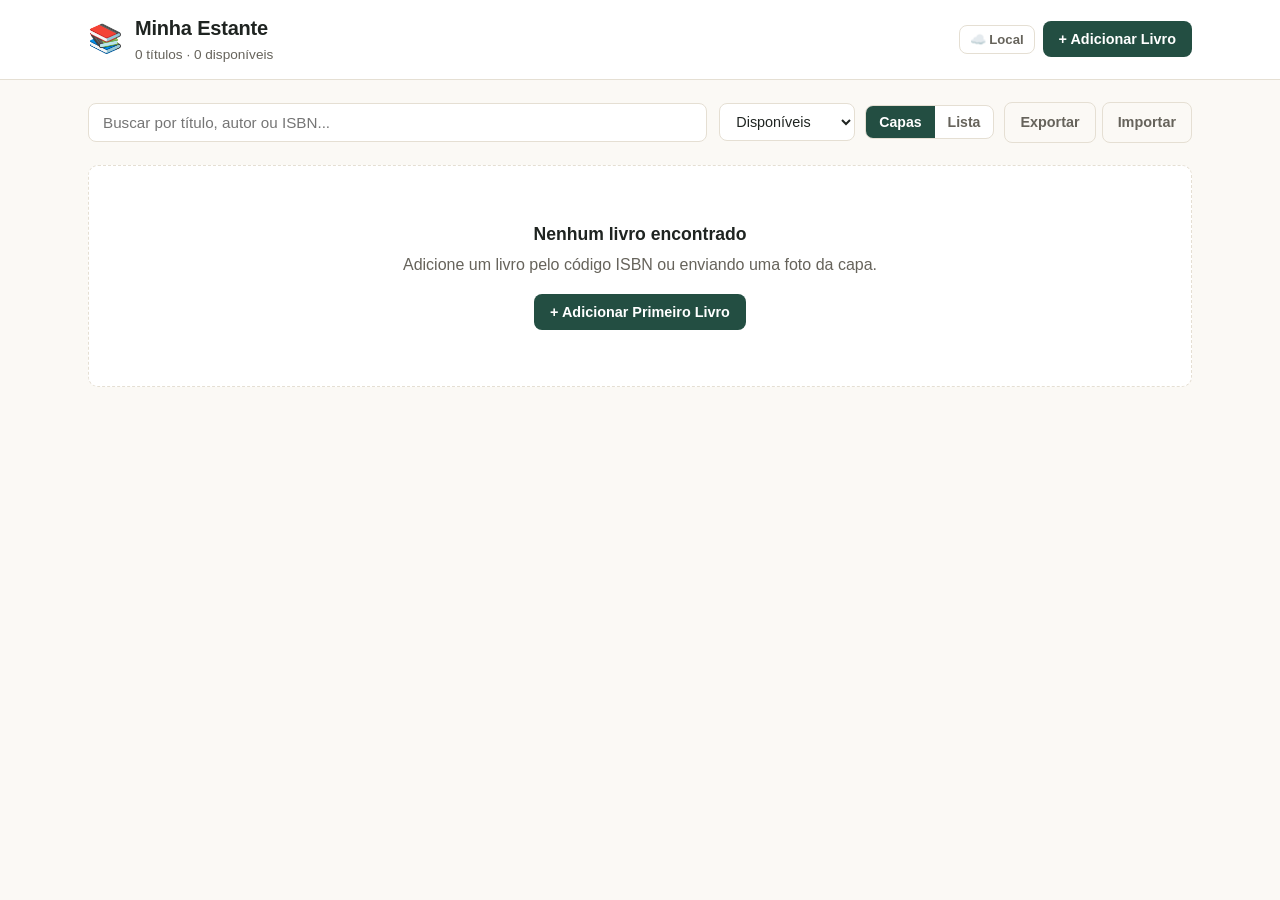
==== index.html @ 74f0c26f "Initial commit: book catalog app and README" ====
<!DOCTYPE html>
<html lang="pt-BR">
<head>
  <meta charset="UTF-8" />
  <meta name="viewport" content="width=device-width, initial-scale=1.0" />
  <title>Minha Estante — Catálogo de Livros</title>
  <link rel="stylesheet" href="styles.css" />
</head>
<body>
  <header class="topbar">
    <div class="container topbar-inner">
      <div class="brand">
        <span class="brand-icon" aria-hidden="true">📚</span>
        <div>
          <h1>Minha Estante</h1>
          <p class="subtitle" id="stats-summary">0 títulos · 0 disponíveis</p>
        </div>
      </div>

      <div class="topbar-actions">
        <button type="button" class="btn btn-ghost btn-sm" id="btn-open-sync" title="Configurar sincronização com Google Sheets">
          <span id="sync-status-text">☁️ Nuvem: Local</span>
        </button>
        <button type="button" class="btn btn-primary" id="btn-open-add">
          + Adicionar Livro
        </button>
      </div>
    </div>
  </header>

  <main class="container main-content">
    <section class="toolbar" aria-label="Filtros e visualização">
      <div class="search-box">
        <input
          type="search"
          id="search-input"
          placeholder="Buscar por título, autor ou ISBN..."
          autocomplete="off"
        />
      </div>

      <div class="toolbar-controls">
        <select id="filter-status" aria-label="Filtrar por disponibilidade">
          <option value="all">Todos</option>
          <option value="available" selected>Disponíveis</option>
          <option value="sold">Esgotados (0)</option>
        </select>

        <div class="view-toggle" role="group" aria-label="Modo de visualização">
          <button type="button" class="btn-toggle active" id="view-grid" title="Visualização em Capas">
            Capas
          </button>
          <button type="button" class="btn-toggle" id="view-list" title="Visualização em Lista">
            Lista
          </button>
        </div>

        <div class="backup-actions">
          <button type="button" class="btn btn-ghost" id="btn-export" title="Exportar catálogo em JSON">
            Exportar
          </button>
          <label class="btn btn-ghost file-label" title="Importar catálogo JSON">
            Importar
            <input type="file" id="import-input" accept="application/json" hidden />
          </label>
        </div>
      </div>
    </section>

    <section id="catalog-container" class="catalog-grid" aria-live="polite"></section>

    <div id="empty-state" class="empty-state hidden">
      <p class="empty-title">Nenhum livro encontrado</p>
      <p class="empty-desc">Adicione um livro pelo código ISBN ou enviando uma foto da capa.</p>
      <button type="button" class="btn btn-primary" id="btn-empty-add">+ Adicionar Primeiro Livro</button>
    </div>
  </main>

  <!-- Modal Adicionar / Editar Livro -->
  <div id="book-modal" class="modal-backdrop hidden" role="dialog" aria-modal="true" aria-labelledby="modal-title">
    <div class="modal-card">
      <div class="modal-header">
        <h2 id="modal-title">Adicionar Livro</h2>
        <button type="button" class="btn-close" id="btn-close-modal" aria-label="Fechar">&times;</button>
      </div>

      <form id="book-form" class="modal-body">
        <input type="hidden" id="book-id" />

        <div class="isbn-lookup-box">
          <label for="book-isbn">Buscar livro (ISBN, Título ou Autor)</label>
          <div class="isbn-row">
            <input
              type="text"
              id="book-isbn"
              placeholder="Ex: 9788535914849, Dom Casmurro ou Machado de Assis"
            />
            <button type="button" class="btn btn-secondary" id="btn-lookup-isbn">
              Buscar
            </button>
          </div>
          <div class="isbn-scan-actions">
            <button type="button" class="btn btn-ghost btn-sm" id="btn-scan-isbn">
              📷 Escanear ISBN
            </button>
            <label class="btn btn-ghost btn-sm file-label">
              🖼️ Importar Foto do ISBN
              <input type="file" id="isbn-file" accept="image/*" capture="environment" hidden />
            </label>
          </div>
          <p id="isbn-feedback" class="feedback-text" aria-live="polite"></p>
          <div id="search-results" class="search-results hidden"></div>
        </div>

        <div id="camera-panel" class="camera-panel hidden">
          <video id="camera-video" playsinline autoplay muted></video>
          <p id="camera-hint" class="camera-hint"></p>
          <div class="camera-controls">
            <button type="button" class="btn btn-primary btn-sm hidden" id="btn-capture-cover">
              Capturar Capa
            </button>
            <button type="button" class="btn btn-ghost btn-sm" id="btn-stop-camera">
              Fechar Câmera
            </button>
          </div>
        </div>

        <div class="form-split">
          <div class="cover-column">
            <div class="cover-preview" id="cover-preview">
              <img id="cover-img" src="" alt="Pré-visualização da capa" class="hidden" />
              <span id="cover-placeholder">Sem capa</span>
            </div>
            <button type="button" class="btn btn-secondary btn-sm cover-upload-btn" id="btn-scan-cover">
              📷 Escanear / Foto Capa
            </button>
            <label class="btn btn-ghost btn-sm file-label cover-upload-btn">
              🖼️ Importar Foto Capa
              <input type="file" id="cover-file" accept="image/*" hidden />
            </label>
            <button type="button" class="btn btn-ghost btn-sm hidden" id="btn-clear-cover">
              Remover capa
            </button>
            <input type="hidden" id="book-cover-url" />
          </div>

          <div class="fields-column">
            <div class="field">
              <label for="book-title">Título *</label>
              <input type="text" id="book-title" required placeholder="Nome do livro" />
            </div>

            <div class="field">
              <label for="book-author">Autor *</label>
              <input type="text" id="book-author" required placeholder="Nome do autor" />
            </div>

            <div class="field-row">
              <div class="field">
                <label for="book-price">Valor (R$) *</label>
                <input
                  type="number"
                  id="book-price"
                  required
                  min="0"
                  step="0.01"
                  placeholder="0,00"
                />
              </div>

              <div class="field">
                <label for="book-qty">Qtde Disponível *</label>
                <input
                  type="number"
                  id="book-qty"
                  required
                  min="0"
                  step="1"
                  value="1"
                />
              </div>
            </div>
          </div>
        </div>

        <div class="modal-footer">
          <button type="button" class="btn btn-ghost" id="btn-cancel-modal">Cancelar</button>
          <button type="submit" class="btn btn-primary" id="btn-save-book">Salvar Livro</button>
        </div>
      </form>
    </div>
  </div>

  <!-- Modal Sincronização Google Sheets -->
  <div id="sync-modal" class="modal-backdrop hidden" role="dialog" aria-modal="true" aria-labelledby="sync-modal-title">
    <div class="modal-card modal-card-sm">
      <div class="modal-header">
        <h2 id="sync-modal-title">Sincronizar com Google Sheets</h2>
        <button type="button" class="btn-close" id="btn-close-sync" aria-label="Fechar">&times;</button>
      </div>
      <form id="sync-form" class="modal-body">
        <p class="sync-desc">
          Cole abaixo a URL do Web App gerada no Google Apps Script da sua planilha.
          Os dados passam a ser salvos na nuvem automaticamente.
        </p>
        <div class="field">
          <label for="sheets-url">URL do Google Apps Script</label>
          <input
            type="url"
            id="sheets-url"
            placeholder="https://script.google.com/macros/s/.../exec"
          />
        </div>
        <p id="sync-feedback" class="feedback-text" aria-live="polite"></p>
        <div class="modal-footer">
          <button type="button" class="btn btn-danger-ghost hidden" id="btn-disconnect-sync">Desconectar</button>
          <button type="button" class="btn btn-secondary hidden" id="btn-pull-sync">Recarregar da Planilha</button>
          <button type="submit" class="btn btn-primary" id="btn-save-sync">Salvar e Sincronizar</button>
        </div>
      </form>
    </div>
  </div>

  <script src="https://unpkg.com/@zxing/library@0.21.3/umd/index.min.js"></script>
  <script src="app.js"></script>
</body>
</html>
---- styles.css ----
:root {
  --bg: #fbf9f5;
  --surface: #ffffff;
  --surface-muted: #f3efe6;
  --border: #e5dfd3;
  --text: #1f2421;
  --text-muted: #66635b;
  --primary: #234e42;
  --primary-hover: #1a3b32;
  --accent: #b85d3b;
  --danger: #b42318;
  --danger-bg: #fef3f2;
  --radius: 10px;
  --shadow: 0 2px 8px rgba(31, 36, 33, 0.06);
}

* {
  box-sizing: border-box;
}

body {
  margin: 0;
  font-family: -apple-system, BlinkMacSystemFont, "Segoe UI", Roboto, sans-serif;
  background: var(--bg);
  color: var(--text);
  line-height: 1.45;
}

.container {
  max-width: 1140px;
  margin: 0 auto;
  padding: 0 18px;
}

.hidden {
  display: none !important;
}

/* Header */
.topbar {
  background: var(--surface);
  border-bottom: 1px solid var(--border);
  position: sticky;
  top: 0;
  z-index: 20;
}

.topbar-inner {
  display: flex;
  align-items: center;
  justify-content: space-between;
  gap: 16px;
  padding-top: 14px;
  padding-bottom: 14px;
}

.brand {
  display: flex;
  align-items: center;
  gap: 12px;
}

.brand-icon {
  font-size: 1.75rem;
}

.brand h1 {
  margin: 0;
  font-size: 1.25rem;
  font-weight: 700;
  letter-spacing: -0.01em;
}

.subtitle {
  margin: 2px 0 0;
  font-size: 0.85rem;
  color: var(--text-muted);
}

/* Buttons */
.btn {
  display: inline-flex;
  align-items: center;
  justify-content: center;
  gap: 6px;
  padding: 9px 15px;
  border-radius: 8px;
  border: 1px solid transparent;
  font-size: 0.9rem;
  font-weight: 600;
  cursor: pointer;
  transition: background 0.15s, border-color 0.15s, color 0.15s;
  text-decoration: none;
}

.btn-sm {
  padding: 6px 10px;
  font-size: 0.82rem;
}

.btn-primary {
  background: var(--primary);
  color: #fff;
}

.btn-primary:hover {
  background: var(--primary-hover);
}

.btn-secondary {
  background: var(--surface-muted);
  color: var(--text);
  border-color: var(--border);
}

.btn-secondary:hover {
  background: #eae4d7;
}

.btn-ghost {
  background: transparent;
  color: var(--text-muted);
  border-color: var(--border);
}

.btn-ghost:hover {
  background: var(--surface-muted);
  color: var(--text);
}

.btn-sold {
  background: #fff7f4;
  color: var(--accent);
  border-color: #eed6cc;
}

.btn-sold:hover:not(:disabled) {
  background: #fbeae3;
}

.btn-sold:disabled {
  opacity: 0.45;
  cursor: not-allowed;
}

.btn-danger-ghost {
  background: transparent;
  color: var(--danger);
  border-color: transparent;
}

.btn-danger-ghost:hover {
  background: var(--danger-bg);
}

.file-label {
  cursor: pointer;
}

/* Toolbar */
.main-content {
  padding-top: 22px;
  padding-bottom: 48px;
}

.toolbar {
  display: flex;
  flex-wrap: wrap;
  gap: 12px;
  align-items: center;
  justify-content: space-between;
  margin-bottom: 22px;
}

.search-box {
  flex: 1 1 260px;
}

.search-box input {
  width: 100%;
  padding: 10px 14px;
  border: 1px solid var(--border);
  border-radius: 8px;
  background: var(--surface);
  font-size: 0.95rem;
  color: var(--text);
}

.search-box input:focus,
.field input:focus,
.isbn-row input:focus,
select:focus {
  outline: 2px solid rgba(35, 78, 66, 0.2);
  border-color: var(--primary);
}

.toolbar-controls {
  display: flex;
  flex-wrap: wrap;
  align-items: center;
  gap: 10px;
}

select {
  padding: 9px 12px;
  border: 1px solid var(--border);
  border-radius: 8px;
  background: var(--surface);
  color: var(--text);
  font-size: 0.9rem;
}

.view-toggle {
  display: inline-flex;
  border: 1px solid var(--border);
  border-radius: 8px;
  overflow: hidden;
  background: var(--surface);
}

.btn-toggle {
  border: none;
  background: transparent;
  padding: 8px 13px;
  font-size: 0.88rem;
  font-weight: 600;
  color: var(--text-muted);
  cursor: pointer;
}

.btn-toggle.active {
  background: var(--primary);
  color: #fff;
}

.backup-actions {
  display: inline-flex;
  gap: 6px;
}

/* Grid View (Cover View) */
.catalog-grid {
  display: grid;
  grid-template-columns: repeat(auto-fill, minmax(205px, 1fr));
  gap: 18px;
}

.book-card {
  background: var(--surface);
  border: 1px solid var(--border);
  border-radius: var(--radius);
  box-shadow: var(--shadow);
  display: flex;
  flex-direction: column;
  overflow: hidden;
  transition: transform 0.15s;
}

.book-card.is-sold-out {
  opacity: 0.72;
}

.book-cover-wrap {
  position: relative;
  width: 100%;
  aspect-ratio: 2 / 3;
  background: var(--surface-muted);
  display: flex;
  align-items: center;
  justify-content: center;
  overflow: hidden;
  border-bottom: 1px solid var(--border);
}

.book-cover-wrap img {
  width: 100%;
  height: 100%;
  object-fit: cover;
}

.no-cover-box {
  padding: 16px;
  text-align: center;
  color: var(--text-muted);
  font-size: 0.85rem;
}

.qty-badge {
  position: absolute;
  top: 8px;
  right: 8px;
  background: rgba(31, 36, 33, 0.85);
  color: #fff;
  font-size: 0.78rem;
  font-weight: 700;
  padding: 4px 8px;
  border-radius: 999px;
}

.qty-badge.zero {
  background: var(--danger);
}

.book-info {
  padding: 12px 14px;
  display: flex;
  flex-direction: column;
  flex: 1;
}

.book-title {
  margin: 0;
  font-size: 0.98rem;
  font-weight: 700;
  display: -webkit-box;
  -webkit-line-clamp: 2;
  -webkit-box-orient: vertical;
  overflow: hidden;
}

.book-author {
  margin: 4px 0 10px;
  font-size: 0.85rem;
  color: var(--text-muted);
  white-space: nowrap;
  overflow: hidden;
  text-overflow: ellipsis;
}

.book-price {
  margin-top: auto;
  font-size: 1.08rem;
  font-weight: 700;
  color: var(--primary);
}

.book-actions {
  display: flex;
  gap: 6px;
  padding: 10px 14px 12px;
  border-top: 1px solid var(--surface-muted);
}

.book-actions .btn-sold {
  flex: 1;
}

/* List View */
.catalog-list {
  display: flex;
  flex-direction: column;
  gap: 10px;
}

.book-row {
  background: var(--surface);
  border: 1px solid var(--border);
  border-radius: var(--radius);
  padding: 10px 14px;
  display: grid;
  grid-template-columns: 52px 1fr auto auto auto;
  align-items: center;
  gap: 14px;
  box-shadow: var(--shadow);
}

.book-row.is-sold-out {
  opacity: 0.72;
}

.row-thumb {
  width: 52px;
  height: 74px;
  border-radius: 6px;
  background: var(--surface-muted);
  overflow: hidden;
  display: flex;
  align-items: center;
  justify-content: center;
  font-size: 0.7rem;
  color: var(--text-muted);
  border: 1px solid var(--border);
}

.row-thumb img {
  width: 100%;
  height: 100%;
  object-fit: cover;
}

.row-main {
  min-width: 0;
}

.row-main .book-title {
  -webkit-line-clamp: 1;
}

.row-main .book-author {
  margin: 2px 0 0;
}

.row-isbn {
  font-size: 0.78rem;
  color: var(--text-muted);
}

.row-price {
  font-weight: 700;
  color: var(--primary);
  font-size: 1rem;
  white-space: nowrap;
}

.row-qty {
  font-size: 0.88rem;
  font-weight: 600;
  white-space: nowrap;
}

.row-qty.zero {
  color: var(--danger);
}

.row-actions {
  display: flex;
  align-items: center;
  gap: 6px;
}

/* Empty State */
.empty-state {
  text-align: center;
  padding: 56px 20px;
  background: var(--surface);
  border: 1px dashed var(--border);
  border-radius: var(--radius);
}

.empty-title {
  font-size: 1.1rem;
  font-weight: 700;
  margin: 0 0 6px;
}

.empty-desc {
  color: var(--text-muted);
  margin: 0 0 18px;
}

/* Modal */
.modal-backdrop {
  position: fixed;
  inset: 0;
  background: rgba(20, 24, 22, 0.52);
  display: flex;
  align-items: center;
  justify-content: center;
  padding: 16px;
  z-index: 50;
}

.modal-card {
  background: var(--surface);
  border-radius: 12px;
  width: 100%;
  max-width: 620px;
  max-height: 92vh;
  overflow-y: auto;
  box-shadow: 0 18px 40px rgba(0, 0, 0, 0.2);
}

.modal-header {
  display: flex;
  align-items: center;
  justify-content: space-between;
  padding: 16px 20px;
  border-bottom: 1px solid var(--border);
}

.modal-header h2 {
  margin: 0;
  font-size: 1.15rem;
}

.btn-close {
  border: none;
  background: transparent;
  font-size: 1.5rem;
  line-height: 1;
  color: var(--text-muted);
  cursor: pointer;
}

.modal-body {
  padding: 18px 20px;
  display: flex;
  flex-direction: column;
  gap: 16px;
}

.isbn-lookup-box {
  background: var(--surface-muted);
  padding: 12px 14px;
  border-radius: 8px;
  border: 1px solid var(--border);
}

.isbn-lookup-box label {
  display: block;
  font-size: 0.85rem;
  font-weight: 600;
  margin-bottom: 6px;
}

.isbn-row {
  display: flex;
  gap: 8px;
}

.isbn-row input {
  flex: 1;
  padding: 8px 12px;
  border: 1px solid var(--border);
  border-radius: 8px;
  background: var(--surface);
  font-size: 0.95rem;
}

.feedback-text {
  margin: 6px 0 0;
  font-size: 0.82rem;
  color: var(--text-muted);
  min-height: 1.1em;
}

.feedback-text.error {
  color: var(--danger);
}

.feedback-text.success {
  color: var(--primary);
}

.isbn-scan-actions {
  display: flex;
  flex-wrap: wrap;
  gap: 8px;
  margin-top: 8px;
}

.isbn-scan-actions .btn {
  background: var(--surface);
}

.camera-panel {
  background: #141715;
  border-radius: 10px;
  padding: 12px;
  display: flex;
  flex-direction: column;
  align-items: center;
  gap: 10px;
}

.camera-panel video {
  width: 100%;
  max-height: 240px;
  border-radius: 8px;
  object-fit: cover;
  background: #000;
}

.camera-hint {
  margin: 0;
  color: #e5dfd3;
  font-size: 0.84rem;
  text-align: center;
}

.camera-controls {
  display: flex;
  gap: 8px;
}

.camera-controls .btn-ghost {
  color: #e5dfd3;
  border-color: rgba(255, 255, 255, 0.25);
}

.search-results {
  margin-top: 8px;
  max-height: 220px;
  overflow-y: auto;
  border: 1px solid var(--border);
  border-radius: 8px;
  background: var(--surface);
  display: flex;
  flex-direction: column;
}

.search-result-item {
  display: flex;
  align-items: center;
  gap: 10px;
  padding: 8px 10px;
  border: none;
  border-bottom: 1px solid var(--surface-muted);
  background: transparent;
  text-align: left;
  cursor: pointer;
  width: 100%;
}

.search-result-item:last-child {
  border-bottom: none;
}

.search-result-item:hover {
  background: var(--surface-muted);
}

.search-result-thumb {
  width: 34px;
  height: 50px;
  object-fit: cover;
  border-radius: 4px;
  background: var(--surface-muted);
  flex-shrink: 0;
}

.search-result-info {
  min-width: 0;
  flex: 1;
}

.search-result-title {
  font-size: 0.88rem;
  font-weight: 600;
  color: var(--text);
  white-space: nowrap;
  overflow: hidden;
  text-overflow: ellipsis;
}

.search-result-meta {
  font-size: 0.78rem;
  color: var(--text-muted);
  white-space: nowrap;
  overflow: hidden;
  text-overflow: ellipsis;
}

.topbar-actions {
  display: flex;
  align-items: center;
  gap: 8px;
}

.modal-card-sm {
  max-width: 480px;
}

.sync-desc {
  margin: 0;
  font-size: 0.88rem;
  color: var(--text-muted);
}

.form-split {
  display: grid;
  grid-template-columns: 155px 1fr;
  gap: 18px;
}

.cover-column {
  display: flex;
  flex-direction: column;
  gap: 8px;
}

.cover-preview {
  width: 155px;
  aspect-ratio: 2 / 3;
  border: 1px dashed var(--border);
  border-radius: 8px;
  background: var(--surface-muted);
  display: flex;
  align-items: center;
  justify-content: center;
  overflow: hidden;
  color: var(--text-muted);
  font-size: 0.85rem;
}

.cover-preview img {
  width: 100%;
  height: 100%;
  object-fit: cover;
}

.cover-upload-btn {
  width: 100%;
  text-align: center;
}

.fields-column {
  display: flex;
  flex-direction: column;
  gap: 12px;
}

.field label {
  display: block;
  font-size: 0.85rem;
  font-weight: 600;
  margin-bottom: 4px;
}

.field input {
  width: 100%;
  padding: 9px 12px;
  border: 1px solid var(--border);
  border-radius: 8px;
  font-size: 0.95rem;
}

.field-row {
  display: grid;
  grid-template-columns: 1fr 1fr;
  gap: 12px;
}

.modal-footer {
  display: flex;
  justify-content: flex-end;
  gap: 10px;
  padding-top: 8px;
  border-top: 1px solid var(--border);
}

@media (max-width: 640px) {
  .form-split {
    grid-template-columns: 1fr;
  }

  .cover-column {
    align-items: center;
  }

  .book-row {
    grid-template-columns: 46px 1fr;
    gap: 10px;
  }

  .row-price,
  .row-qty,
  .row-actions {
    grid-column: 2;
  }
}
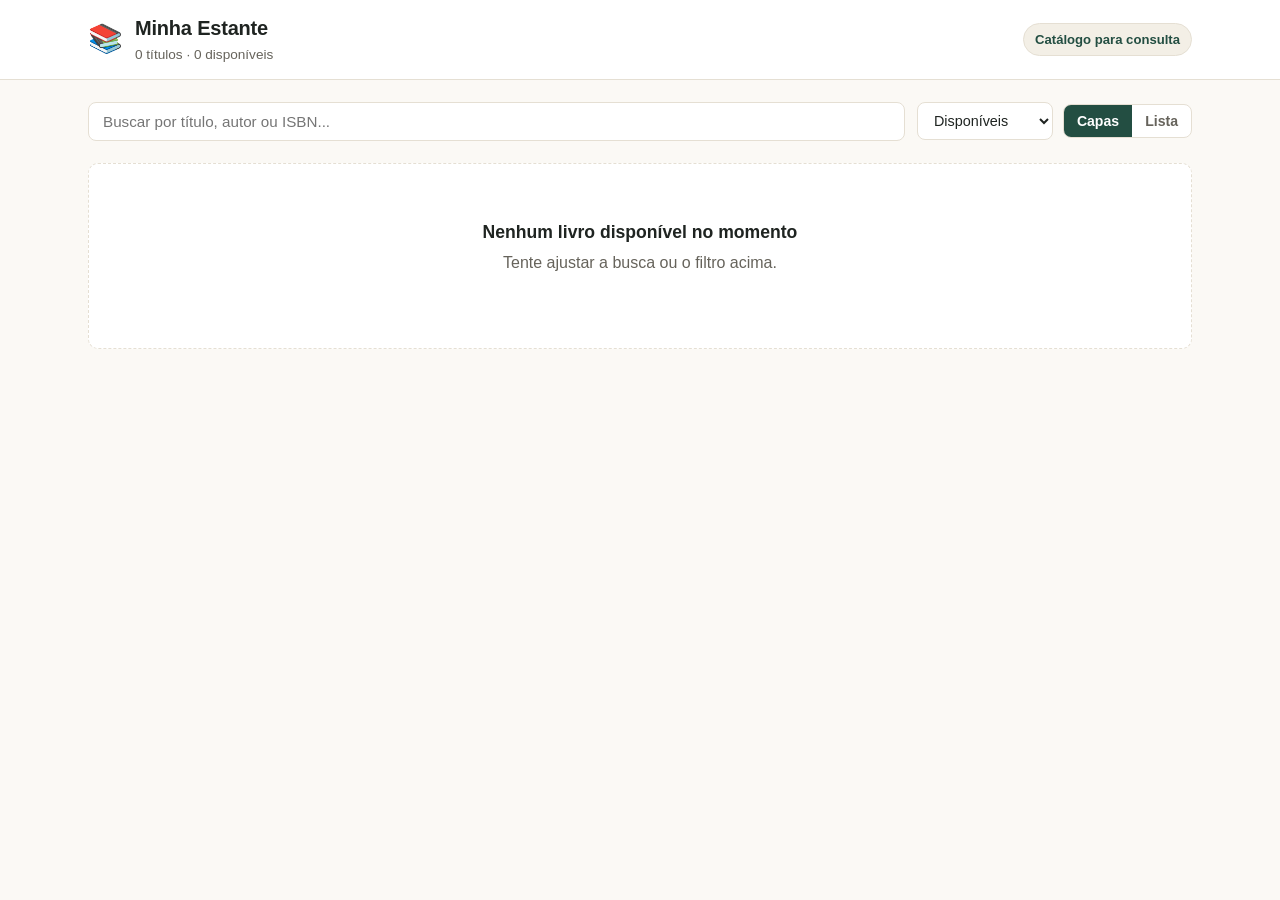
==== commit e24d3be4: "Separa visao publica (consulta) e area admin protegida por senha" ====
--- a/index.html
+++ b/index.html
@@ -6,7 +6,7 @@
   <title>Minha Estante — Catálogo de Livros</title>
   <link rel="stylesheet" href="styles.css" />
 </head>
-<body>
+<body data-mode="public">
   <header class="topbar">
     <div class="container topbar-inner">
       <div class="brand">
@@ -18,12 +18,7 @@
       </div>
 
       <div class="topbar-actions">
-        <button type="button" class="btn btn-ghost btn-sm" id="btn-open-sync" title="Configurar sincronização com Google Sheets">
-          <span id="sync-status-text">☁️ Nuvem: Local</span>
-        </button>
-        <button type="button" class="btn btn-primary" id="btn-open-add">
-          + Adicionar Livro
-        </button>
+        <span class="public-badge" id="public-sync-badge">Catálogo para consulta</span>
       </div>
     </div>
   </header>
@@ -54,174 +49,18 @@
             Lista
           </button>
         </div>
-
-        <div class="backup-actions">
-          <button type="button" class="btn btn-ghost" id="btn-export" title="Exportar catálogo em JSON">
-            Exportar
-          </button>
-          <label class="btn btn-ghost file-label" title="Importar catálogo JSON">
-            Importar
-            <input type="file" id="import-input" accept="application/json" hidden />
-          </label>
-        </div>
       </div>
     </section>
 
     <section id="catalog-container" class="catalog-grid" aria-live="polite"></section>
 
     <div id="empty-state" class="empty-state hidden">
-      <p class="empty-title">Nenhum livro encontrado</p>
-      <p class="empty-desc">Adicione um livro pelo código ISBN ou enviando uma foto da capa.</p>
-      <button type="button" class="btn btn-primary" id="btn-empty-add">+ Adicionar Primeiro Livro</button>
+      <p class="empty-title">Nenhum livro disponível no momento</p>
+      <p class="empty-desc">Tente ajustar a busca ou o filtro acima.</p>
     </div>
   </main>
 
-  <!-- Modal Adicionar / Editar Livro -->
-  <div id="book-modal" class="modal-backdrop hidden" role="dialog" aria-modal="true" aria-labelledby="modal-title">
-    <div class="modal-card">
-      <div class="modal-header">
-        <h2 id="modal-title">Adicionar Livro</h2>
-        <button type="button" class="btn-close" id="btn-close-modal" aria-label="Fechar">&times;</button>
-      </div>
-
-      <form id="book-form" class="modal-body">
-        <input type="hidden" id="book-id" />
-
-        <div class="isbn-lookup-box">
-          <label for="book-isbn">Buscar livro (ISBN, Título ou Autor)</label>
-          <div class="isbn-row">
-            <input
-              type="text"
-              id="book-isbn"
-              placeholder="Ex: 9788535914849, Dom Casmurro ou Machado de Assis"
-            />
-            <button type="button" class="btn btn-secondary" id="btn-lookup-isbn">
-              Buscar
-            </button>
-          </div>
-          <div class="isbn-scan-actions">
-            <button type="button" class="btn btn-ghost btn-sm" id="btn-scan-isbn">
-              📷 Escanear ISBN
-            </button>
-            <label class="btn btn-ghost btn-sm file-label">
-              🖼️ Importar Foto do ISBN
-              <input type="file" id="isbn-file" accept="image/*" capture="environment" hidden />
-            </label>
-          </div>
-          <p id="isbn-feedback" class="feedback-text" aria-live="polite"></p>
-          <div id="search-results" class="search-results hidden"></div>
-        </div>
-
-        <div id="camera-panel" class="camera-panel hidden">
-          <video id="camera-video" playsinline autoplay muted></video>
-          <p id="camera-hint" class="camera-hint"></p>
-          <div class="camera-controls">
-            <button type="button" class="btn btn-primary btn-sm hidden" id="btn-capture-cover">
-              Capturar Capa
-            </button>
-            <button type="button" class="btn btn-ghost btn-sm" id="btn-stop-camera">
-              Fechar Câmera
-            </button>
-          </div>
-        </div>
-
-        <div class="form-split">
-          <div class="cover-column">
-            <div class="cover-preview" id="cover-preview">
-              <img id="cover-img" src="" alt="Pré-visualização da capa" class="hidden" />
-              <span id="cover-placeholder">Sem capa</span>
-            </div>
-            <button type="button" class="btn btn-secondary btn-sm cover-upload-btn" id="btn-scan-cover">
-              📷 Escanear / Foto Capa
-            </button>
-            <label class="btn btn-ghost btn-sm file-label cover-upload-btn">
-              🖼️ Importar Foto Capa
-              <input type="file" id="cover-file" accept="image/*" hidden />
-            </label>
-            <button type="button" class="btn btn-ghost btn-sm hidden" id="btn-clear-cover">
-              Remover capa
-            </button>
-            <input type="hidden" id="book-cover-url" />
-          </div>
-
-          <div class="fields-column">
-            <div class="field">
-              <label for="book-title">Título *</label>
-              <input type="text" id="book-title" required placeholder="Nome do livro" />
-            </div>
-
-            <div class="field">
-              <label for="book-author">Autor *</label>
-              <input type="text" id="book-author" required placeholder="Nome do autor" />
-            </div>
-
-            <div class="field-row">
-              <div class="field">
-                <label for="book-price">Valor (R$) *</label>
-                <input
-                  type="number"
-                  id="book-price"
-                  required
-                  min="0"
-                  step="0.01"
-                  placeholder="0,00"
-                />
-              </div>
-
-              <div class="field">
-                <label for="book-qty">Qtde Disponível *</label>
-                <input
-                  type="number"
-                  id="book-qty"
-                  required
-                  min="0"
-                  step="1"
-                  value="1"
-                />
-              </div>
-            </div>
-          </div>
-        </div>
-
-        <div class="modal-footer">
-          <button type="button" class="btn btn-ghost" id="btn-cancel-modal">Cancelar</button>
-          <button type="submit" class="btn btn-primary" id="btn-save-book">Salvar Livro</button>
-        </div>
-      </form>
-    </div>
-  </div>
-
-  <!-- Modal Sincronização Google Sheets -->
-  <div id="sync-modal" class="modal-backdrop hidden" role="dialog" aria-modal="true" aria-labelledby="sync-modal-title">
-    <div class="modal-card modal-card-sm">
-      <div class="modal-header">
-        <h2 id="sync-modal-title">Sincronizar com Google Sheets</h2>
-        <button type="button" class="btn-close" id="btn-close-sync" aria-label="Fechar">&times;</button>
-      </div>
-      <form id="sync-form" class="modal-body">
-        <p class="sync-desc">
-          Cole abaixo a URL do Web App gerada no Google Apps Script da sua planilha.
-          Os dados passam a ser salvos na nuvem automaticamente.
-        </p>
-        <div class="field">
-          <label for="sheets-url">URL do Google Apps Script</label>
-          <input
-            type="url"
-            id="sheets-url"
-            placeholder="https://script.google.com/macros/s/.../exec"
-          />
-        </div>
-        <p id="sync-feedback" class="feedback-text" aria-live="polite"></p>
-        <div class="modal-footer">
-          <button type="button" class="btn btn-danger-ghost hidden" id="btn-disconnect-sync">Desconectar</button>
-          <button type="button" class="btn btn-secondary hidden" id="btn-pull-sync">Recarregar da Planilha</button>
-          <button type="submit" class="btn btn-primary" id="btn-save-sync">Salvar e Sincronizar</button>
-        </div>
-      </form>
-    </div>
-  </div>
-
-  <script src="https://unpkg.com/@zxing/library@0.21.3/umd/index.min.js"></script>
+  <script src="config.js"></script>
   <script src="app.js"></script>
 </body>
 </html>
--- a/styles.css
+++ b/styles.css
@@ -759,3 +759,41 @@
     grid-column: 2;
   }
 }
+
+.public-badge {
+  font-size: 0.82rem;
+  font-weight: 600;
+  color: var(--primary);
+  background: var(--surface-muted);
+  border: 1px solid var(--border);
+  padding: 6px 11px;
+  border-radius: 999px;
+}
+
+.admin-gate {
+  min-height: 100vh;
+  display: flex;
+  align-items: center;
+  justify-content: center;
+  padding: 20px;
+}
+
+.admin-login-card {
+  width: 100%;
+  max-width: 400px;
+  background: var(--surface);
+  border: 1px solid var(--border);
+  border-radius: 12px;
+  padding: 24px;
+  box-shadow: var(--shadow);
+  display: flex;
+  flex-direction: column;
+  gap: 16px;
+}
+
+.admin-login-actions {
+  display: flex;
+  justify-content: space-between;
+  align-items: center;
+  gap: 10px;
+}
